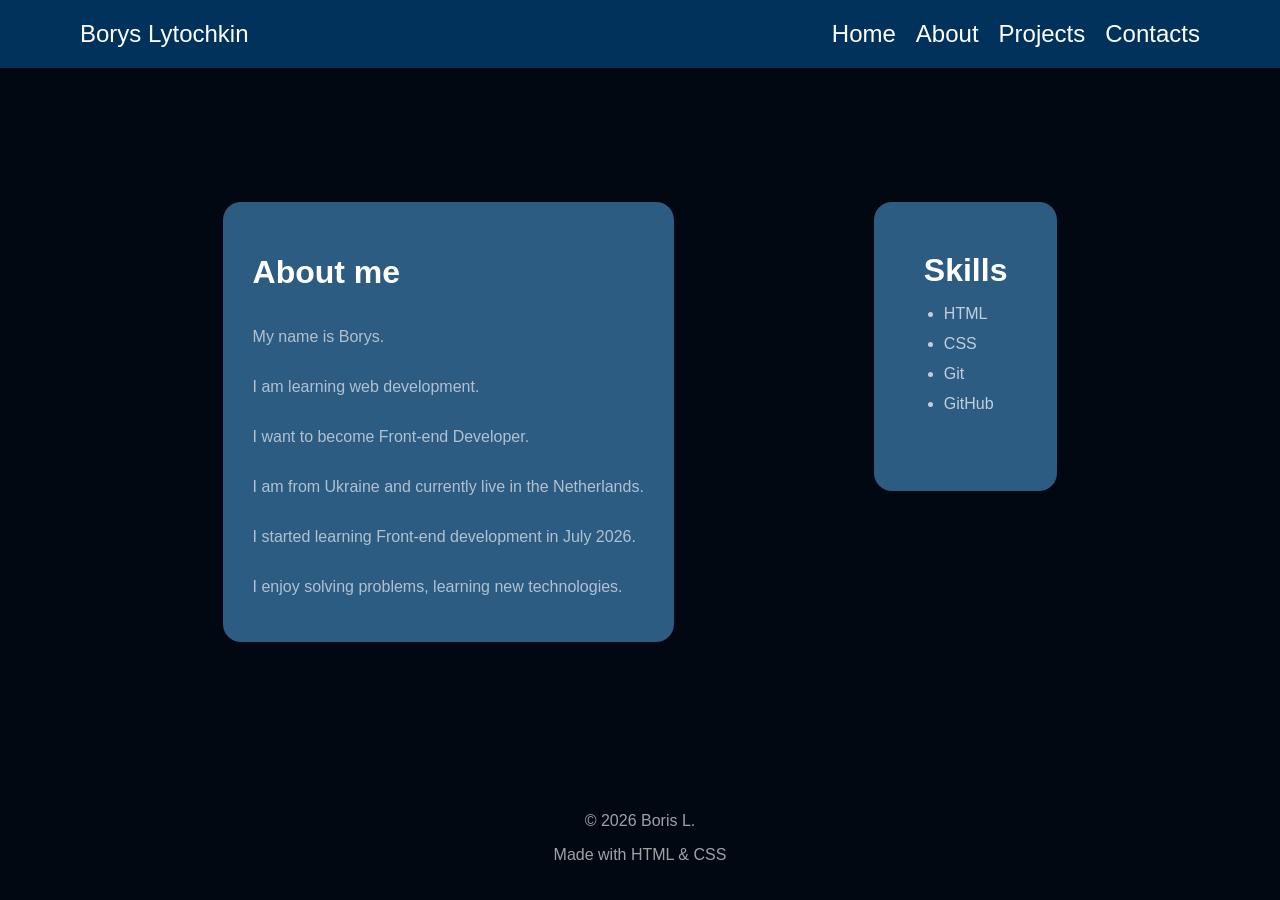
==== about.html @ 8969de21 "Create About page layout" ====
<!DOCTYPE html>
<html lang="en">
<head>
    <meta charset="UTF-8">
    <meta name="viewport" content="width=device-width, initial-scale=1.0">
    <link rel="stylesheet" href="style.css">
    <title>Trying to remember</title>
</head>
<body class="about-body">
    <header>
        <nav>
            <div class="head-cont">
                <a class="nav-logo" href="#">Borys Lytochkin</a>
                 <ul class="nav-ul">
                    <li><a class="nav-link" href="index.html">Home</a></li>
                    <li><a class="nav-link" href="about.html">About</a></li>
                    <li><a class="nav-link" href="projects.html">Projects</a></li>
                    <li><a class="nav-link" href="contacts.html">Contacts</a></li>
                </ul>
            </div>
        </nav>
    </header>
    <main class="about-main">
        <div class="page-about">
            <div class="aboutme-box">
                <h1>About me</h1>
                <p>My name is Borys.</p>
                <p>I am learning web development.</p>
                <p>I want to become Front-end Developer.</p>
                <p>I am from Ukraine and currently live in the Netherlands.</p>
                <p>I started learning Front-end development in July 2026.</p>
                <p>I enjoy solving problems, learning new technologies.</p>
            </div>
            <div class="skills-box">
                <h1 class="skills-h1">Skills</h1>
                <ul class="skills-list">
                    <li>HTML</li>
                    <li>CSS</li>
                    <li>Git</li>
                    <li>GitHub</li>
                </ul>
            </div>
        </div>
    </main>
    <footer>
        <div class="footer-content">
            <p>© 2026 Boris L.</p>
            <p>Made with HTML & CSS</p>
        </div>
    </footer>
</body>
</html>
---- style.css ----
.home-body {
    font-family: Arial, sans-serif;
    background-color: rgb(1, 8, 17);
    margin: 0;

    display: flex;
    flex-direction: column;
    min-height: 100vh;
}
.home-main {
    flex: 1;

    display: flex;
    justify-content: center;
    align-items: center;
}
h1 {
    color: rgb(255, 255, 255);
}
p {
    color : rgba(255, 255, 255, 0.623)
}
.ordinary {
    background-color: rgba(1, 107, 194, 0.418);
    color: rgba(255, 255, 255, 0.795);
    border: 1px solid black;
    text-align: center;
    cursor: pointer;
    font-size: 42px;
    font-family: "Georgia";
    border-radius: 8px;
    padding: 10px 10px;
    transition: 0.5s;
    text-decoration: none;
    }   
.ordinary:hover {
    transform: scale(1.2);
}
.card {
    display: flex;
    justify-content: center;
    align-items: flex-start;
    flex-direction: column;
    width: fit-content;
    border-radius: 12px;
    padding: 25px;
    font-size: 28px;
}
.profile {
    display: flex;
    justify-content: center;
    align-items: center;
    gap: 100px;
}
#profile-image {
    width: 500px; 
    height: 500px; 
    border-radius: 50%; 
    object-fit: cover;
    max-width: 100%;
}
.full-box {
    display: flex;
    justify-content: center;
    align-items: center;
    flex-direction: column;  
}
header {
    background-color: rgba(1, 107, 194, 0.418);
}
.head-cont {
    display: flex;
    justify-content: space-between;
    align-items: center;
    margin: 0 auto;
    width: 100%;
    font-size: 24px;
    padding: 20px 80px;
    box-sizing: border-box;
}
.nav-ul {
    display: flex;
    justify-content: center;
    align-items: center;
    gap: 20px;
    list-style-type: none;
    margin: 0;
    padding: 0;
}
.nav-link, .nav-logo {
    display: inline-block;
    color: white;
    text-decoration: none;
    transition: transform 0.3s;
}
.nav-link:hover {
    transform: scale(1.1);  
    text-decoration: underline;
}
.nav-logo:hover {
    transform: scale(1.1);  
}
.footer-content {
    text-align: center;
    padding: 20px;
    color: white;
}




.about-body {
    font-family: Arial, sans-serif;
    background-color: rgb(1, 8, 17);
    margin: 0;

    display: flex;
    flex-direction: column;
    min-height: 100vh;
}
.about-main {
    flex: 1;

    display: flex;
    justify-content: center;
    align-items: center;
}
.aboutme-box {
    display: flex;
    justify-content: center;
    align-items: flex-start;
    flex-direction: column;
    background-color: rgba(69, 136, 190, 0.658);
    padding: 30px;
    border-radius: 18px;
}
.skills-h1 {
    margin: 0;
    padding: 0;
}
.skills-box {
    display: flex;
    justify-content: flex-start;
    align-items: flex-start;
    list-style-type: disc;
    flex-direction: column;
    margin: 0;
    gap: 0px;
    background-color: rgba(69, 136, 190, 0.658);
    padding: 50px;  
    border-radius: 18px;
}
.skills-list {
    padding-left: 20px;
    gap: 0px;
    color: rgb(255, 255, 255);
}
.skills-list li {
    color: rgba(255,255,255,.7);
    margin-bottom: 12px;
}
.page-about {
    display: flex;
    justify-content: center;
    align-items: flex-start;
    gap: 200px;
}
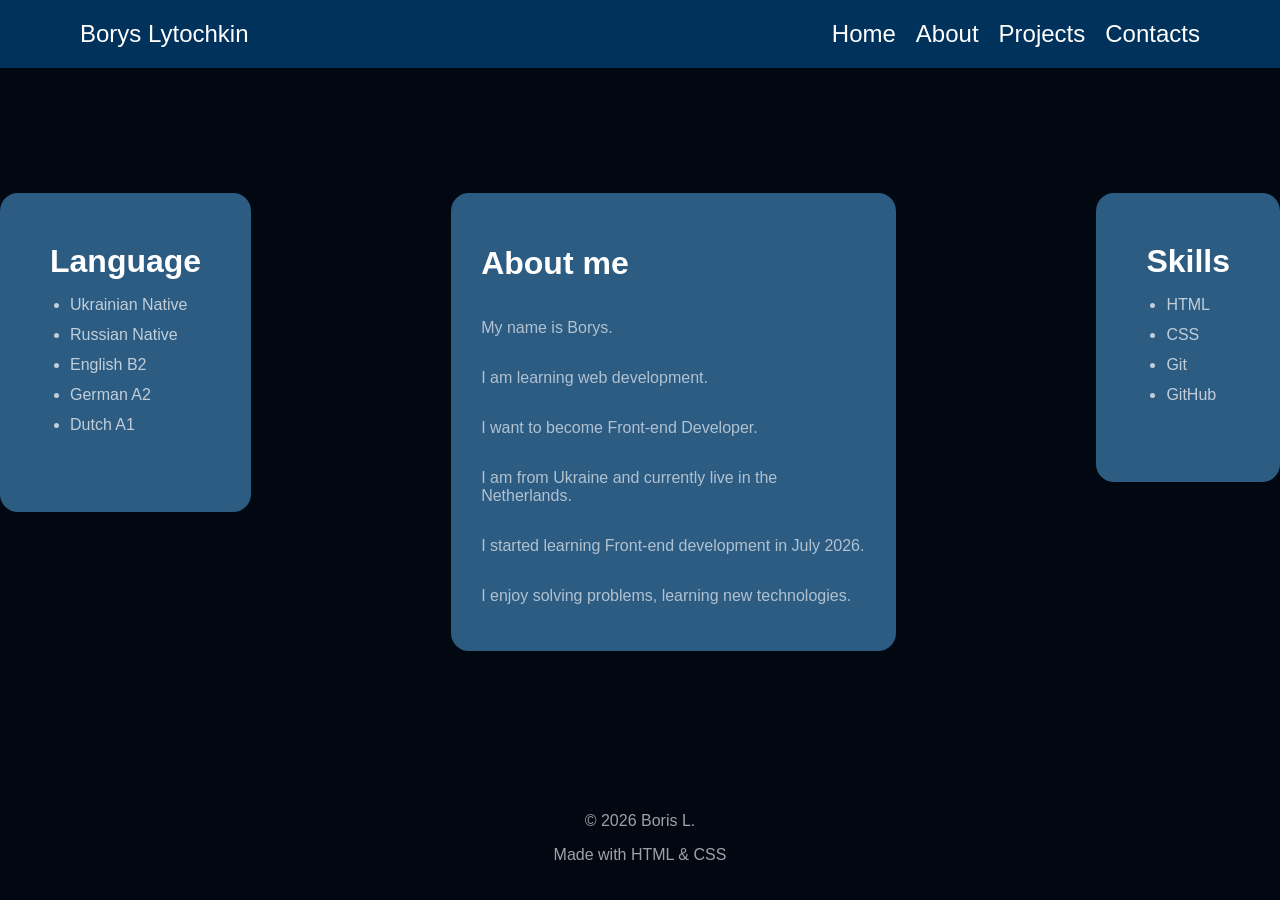
==== commit 6d2266ea: "New projects page" ====
--- a/about.html
+++ b/about.html
@@ -22,6 +22,16 @@
     </header>
     <main class="about-main">
         <div class="page-about">
+            <div class="language-box">
+                <h1 class="language-h1">Language</h1>
+                <ul class="language-list">
+                    <li>Ukrainian Native</li>
+                    <li>Russian Native</li>
+                    <li>English B2</li>
+                    <li>German A2</li>
+                    <li>Dutch A1</li>
+                </ul>
+            </div>
             <div class="aboutme-box">
                 <h1>About me</h1>
                 <p>My name is Borys.</p>
--- a/style.css
+++ b/style.css
@@ -109,7 +109,7 @@
 
 
 
-.about-body {
+.about-body, .projects-body {
     font-family: Arial, sans-serif;
     background-color: rgb(1, 8, 17);
     margin: 0;
@@ -134,11 +134,11 @@
     padding: 30px;
     border-radius: 18px;
 }
-.skills-h1 {
+.skills-h1, .projects-h1, .language-h1 {
     margin: 0;
     padding: 0;
 }
-.skills-box {
+.skills-box, .language-box {
     display: flex;
     justify-content: flex-start;
     align-items: flex-start;
@@ -150,12 +150,12 @@
     padding: 50px;  
     border-radius: 18px;
 }
-.skills-list {
+.skills-list, .language-list {
     padding-left: 20px;
     gap: 0px;
     color: rgb(255, 255, 255);
 }
-.skills-list li {
+.skills-list li, .language-list li {
     color: rgba(255,255,255,.7);
     margin-bottom: 12px;
 }
@@ -164,4 +164,55 @@
     justify-content: center;
     align-items: flex-start;
     gap: 200px;
-}+}
+
+
+
+
+
+
+.project-box {
+    display: flex;
+    justify-content: center;
+    align-items: center;
+    flex-direction: column;
+    background-color: rgba(69, 136, 190, 0.658);
+    padding: 30px;
+    border-radius: 18px;
+    transition: transform .3s;
+}
+.project-box:hover {
+    transform: translateY(-8px);
+}
+.projects-main {
+    flex: 1;
+    display: flex;
+    gap: 20px;
+    flex-direction: column;
+}
+.projects-container {
+    display: flex;
+    justify-content: center;
+    align-items: flex-start;
+    gap: 80px;
+    flex-wrap: wrap;
+    padding: 20px;
+}
+.projects-h1 {
+    display: flex;
+    padding: 20px;
+    justify-content: center;
+    align-items: center;
+    color: rgba(255, 255, 255, 0.664);
+}
+.check-link {
+    color: rgb(0, 0, 0);
+    text-decoration: none;
+    transition: transform 0.3s;
+    background-color: rgb(255, 255, 255);
+    padding: 12px 20px;
+    border-radius: 8px;
+}
+.check-link:hover {
+    transform: scale(1.1);
+}
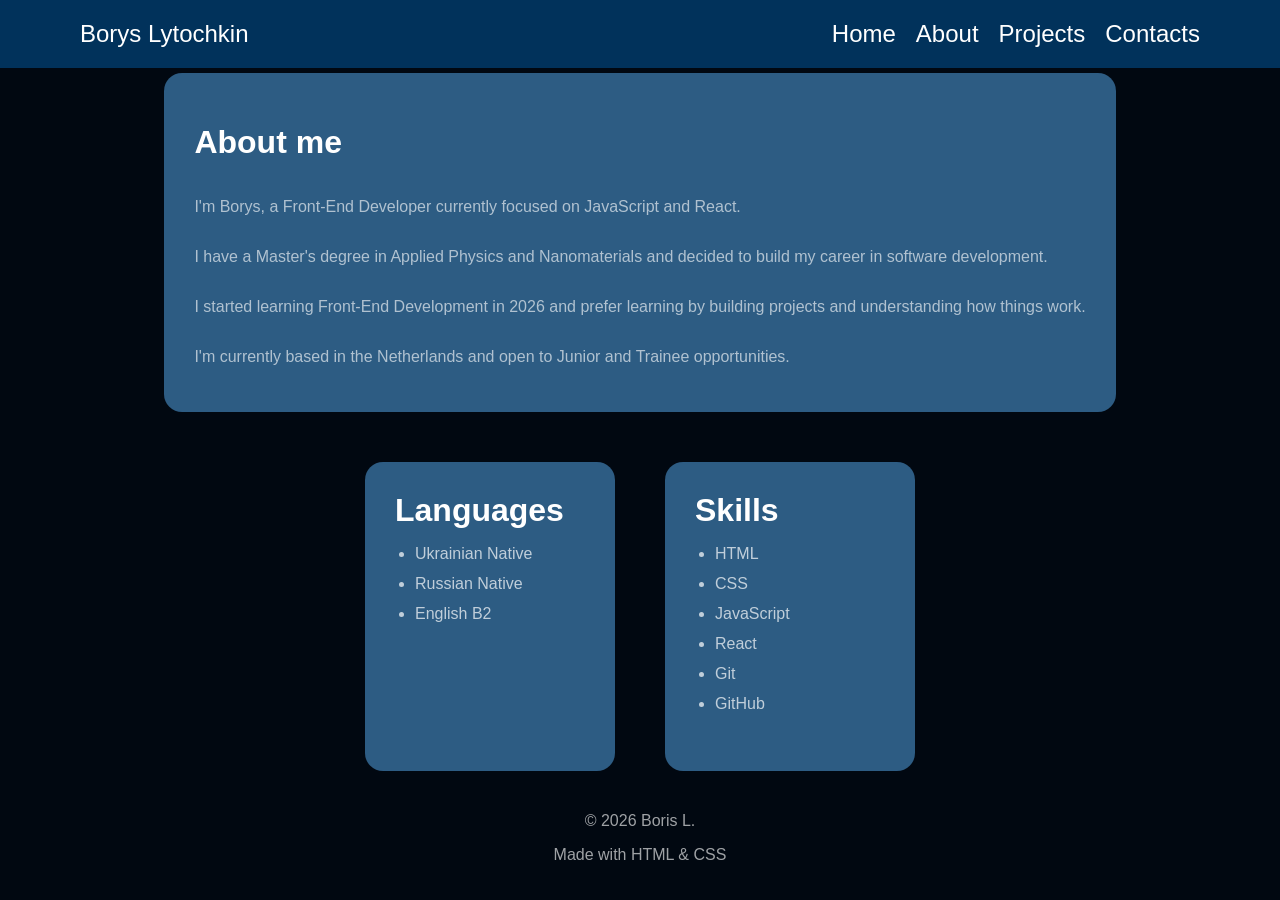
==== commit c6484135: "Update portfolio design and project information" ====
--- a/about.html
+++ b/about.html
@@ -4,13 +4,13 @@
     <meta charset="UTF-8">
     <meta name="viewport" content="width=device-width, initial-scale=1.0">
     <link rel="stylesheet" href="style.css">
-    <title>Trying to remember</title>
+    <title>About me</title>
 </head>
 <body class="about-body">
     <header>
         <nav>
             <div class="head-cont">
-                <a class="nav-logo" href="#">Borys Lytochkin</a>
+                <a class="nav-logo" href="index.html">Borys Lytochkin</a>
                  <ul class="nav-ul">
                     <li><a class="nav-link" href="index.html">Home</a></li>
                     <li><a class="nav-link" href="about.html">About</a></li>
@@ -22,33 +22,33 @@
     </header>
     <main class="about-main">
         <div class="page-about">
-            <div class="language-box">
-                <h1 class="language-h1">Language</h1>
-                <ul class="language-list">
-                    <li>Ukrainian Native</li>
-                    <li>Russian Native</li>
-                    <li>English B2</li>
-                    <li>German A2</li>
-                    <li>Dutch A1</li>
-                </ul>
-            </div>
             <div class="aboutme-box">
                 <h1>About me</h1>
-                <p>My name is Borys.</p>
-                <p>I am learning web development.</p>
-                <p>I want to become Front-end Developer.</p>
-                <p>I am from Ukraine and currently live in the Netherlands.</p>
-                <p>I started learning Front-end development in July 2026.</p>
-                <p>I enjoy solving problems, learning new technologies.</p>
+                <p>I'm Borys, a Front-End Developer currently focused on JavaScript and React.</p>
+                <p>I have a Master's degree in Applied Physics and Nanomaterials and decided to build my career in software development.</p>
+                <p>I started learning Front-End Development in 2026 and prefer learning by building projects and understanding how things work.</p>
+                <p>I'm currently based in the Netherlands and open to Junior and Trainee opportunities.</p>
             </div>
-            <div class="skills-box">
-                <h1 class="skills-h1">Skills</h1>
-                <ul class="skills-list">
-                    <li>HTML</li>
-                    <li>CSS</li>
-                    <li>Git</li>
-                    <li>GitHub</li>
-                </ul>
+            <div class = "skills-language-box">
+                <div class="language-box">
+                    <h1 class="language-h1">Languages</h1>
+                    <ul class="language-list">
+                        <li>Ukrainian Native</li>
+                        <li>Russian Native</li>
+                        <li>English B2</li>
+                    </ul>
+                </div>
+                <div class="skills-box">
+                    <h1 class="skills-h1">Skills</h1>
+                    <ul class="skills-list">
+                        <li>HTML</li>
+                        <li>CSS</li>
+                        <li>JavaScript</li>
+                        <li>React</li>
+                        <li>Git</li>
+                        <li>GitHub</li>
+                    </ul>
+                </div>
             </div>
         </div>
     </main>
--- a/style.css
+++ b/style.css
@@ -1,3 +1,9 @@
+html{
+scroll-behavior:smooth;
+}
+*{
+box-sizing:border-box;
+}
 .home-body {
     font-family: Arial, sans-serif;
     background-color: rgb(1, 8, 17);
@@ -53,11 +59,12 @@
     gap: 100px;
 }
 #profile-image {
-    width: 500px; 
-    height: 500px; 
-    border-radius: 50%; 
+    width: 100%;
+    max-width: 500px;
+    height: auto;
+    aspect-ratio: 1 / 1;
     object-fit: cover;
-    max-width: 100%;
+    border-radius: 50%;
 }
 .full-box {
     display: flex;
@@ -105,6 +112,11 @@
     padding: 20px;
     color: white;
 }
+.profile-title {
+    color: rgb(1, 107, 194);
+    font-size: 28px;
+    margin: 10px 0;
+}
 
 
 
@@ -147,8 +159,9 @@
     margin: 0;
     gap: 0px;
     background-color: rgba(69, 136, 190, 0.658);
-    padding: 50px;  
+    padding: 30px;  
     border-radius: 18px;
+    width: 250px;
 }
 .skills-list, .language-list {
     padding-left: 20px;
@@ -161,9 +174,16 @@
 }
 .page-about {
     display: flex;
-    justify-content: center;
-    align-items: flex-start;
-    gap: 200px;
+    flex-direction: column;
+    align-items: center;
+    gap: 50px;
+}
+.skills-language-box {
+    display: flex;
+    justify-content: center;
+    align-items: stretch;    
+    flex-direction: row;
+    gap: 50px;
 }
 
 
@@ -180,6 +200,7 @@
     padding: 30px;
     border-radius: 18px;
     transition: transform .3s;
+    max-width: 300px;
 }
 .project-box:hover {
     transform: translateY(-8px);
@@ -216,3 +237,226 @@
 .check-link:hover {
     transform: scale(1.1);
 }
+.project-links {
+    display: flex;
+    justify-content: center;
+    gap: 8px;
+}
+
+
+
+.contact-body {
+    font-family: Arial, sans-serif;
+    background-color: rgb(1, 8, 17);
+    margin: 0;
+
+    display: flex;
+    flex-direction: column;
+    min-height: 100vh;
+}
+.contact-main {
+    flex: 1;
+    display: flex;
+    flex-direction: column;
+    align-items: center;
+    justify-content: center;
+}
+.contact-text{
+    max-width:600px;
+    text-align:center;
+    margin-bottom:40px;
+}
+.contacts-container {
+    display: flex;
+    align-items: flex-start;
+    gap: 80px;
+    flex-wrap: wrap;
+    padding: 16px;
+}
+h2 {
+    color: rgb(64, 168, 253);;
+}
+.contact-card {
+    display: flex;
+    justify-content: space-between;
+    align-items: center;
+    flex-direction: column;
+    background-color: rgba(69,136,190,.65);
+    padding: 16px;
+    border-radius: 18px;
+    width:200px;
+    min-height:100px;
+}
+.contact-link {
+    color: rgb(255, 255, 255);
+    text-decoration: none;
+    transition: transform 0.3s;
+    background-color: rgb(253, 253, 253);
+    color: rgb(0, 0, 0);
+    padding: 8px 10px;
+    border-radius: 8px;
+}
+.contact-card{
+    transition:.3s;
+}
+.contact-card:hover{
+    transform:translateY(-8px);
+}
+
+
+
+/* =========================
+   TABLETS
+========================= */
+
+@media (max-width: 1024px) {
+
+    .head-cont {
+        padding: 20px 40px;
+    }
+
+    .profile {
+        gap: 50px;
+    }
+
+    #profile-image {
+        width: 350px;
+        height: 350px;
+    }
+
+    .card {
+        font-size: 22px;
+    }
+
+    .ordinary {
+        font-size: 30px;
+    }
+    .aboutme-box,
+    .skills-box,
+    .language-box{
+        width: 100%;
+        max-width: 500px;
+        box-sizing: border-box;
+    }
+    .about-main{
+        padding:40px 20px;
+    }
+    .contacts-container{
+    flex-direction:column;
+    align-items:center;
+    }
+}
+
+
+/* =========================
+   PHONES
+========================= */
+
+@media (max-width: 768px) {
+
+    .head-cont {
+        flex-direction: column;
+        gap: 20px;
+        padding: 20px;
+    }
+
+    .nav-ul {
+        flex-wrap: wrap;
+        justify-content: center;
+    }
+
+    .profile {
+        flex-direction: column;
+        gap: 30px;
+        text-align: center;
+    }
+
+    .card {
+        align-items: center;
+        padding: 10px;
+        font-size: 18px;
+    }
+
+    #profile-image {
+        width: 250px;
+        height: 250px;
+    }
+
+    .ordinary {
+        font-size: 24px;
+        margin-top: 30px;
+    }
+    .page-about{
+    flex-direction:column;
+    align-items:center;
+    }
+    .aboutme-box,
+    .skills-box,
+    .language-box{
+        width: 100%;
+        max-width: 500px;
+    }
+    .about-main{
+        padding:40px 20px;
+    }
+    .contacts-container{
+    flex-direction:column;
+    align-items:center;
+    }
+    .project-box{
+        width:100%;
+        max-width:300px;
+    }
+    .skills-language-box {
+        display: flex;
+        flex-direction: column;
+        justify-content: center;
+        align-items: center;
+    }
+}
+
+
+@media (max-width:480px){
+
+    .head-cont{
+        font-size:20px;
+    }
+
+    .nav-ul{
+        gap:10px;
+    }
+
+    #profile-image{
+        width:180px;
+        height:180px;
+    }
+
+    .card{
+        font-size:16px;
+    }
+
+    .ordinary{
+        font-size:18px;
+        padding:10px 18px;
+    }
+    .page-about{
+        flex-direction: column;
+        align-items: center;
+        gap: 30px;
+    }
+    .aboutme-box,
+    .skills-box,
+    .language-box{
+        width: 100%;
+        max-width: 500px;
+        box-sizing: border-box;
+    }
+    .about-main{
+        justify-content:flex-start;
+        padding:40px 20px;
+    }
+    .contacts-container{
+        flex-direction:column;
+        align-items:center;
+    }
+}
